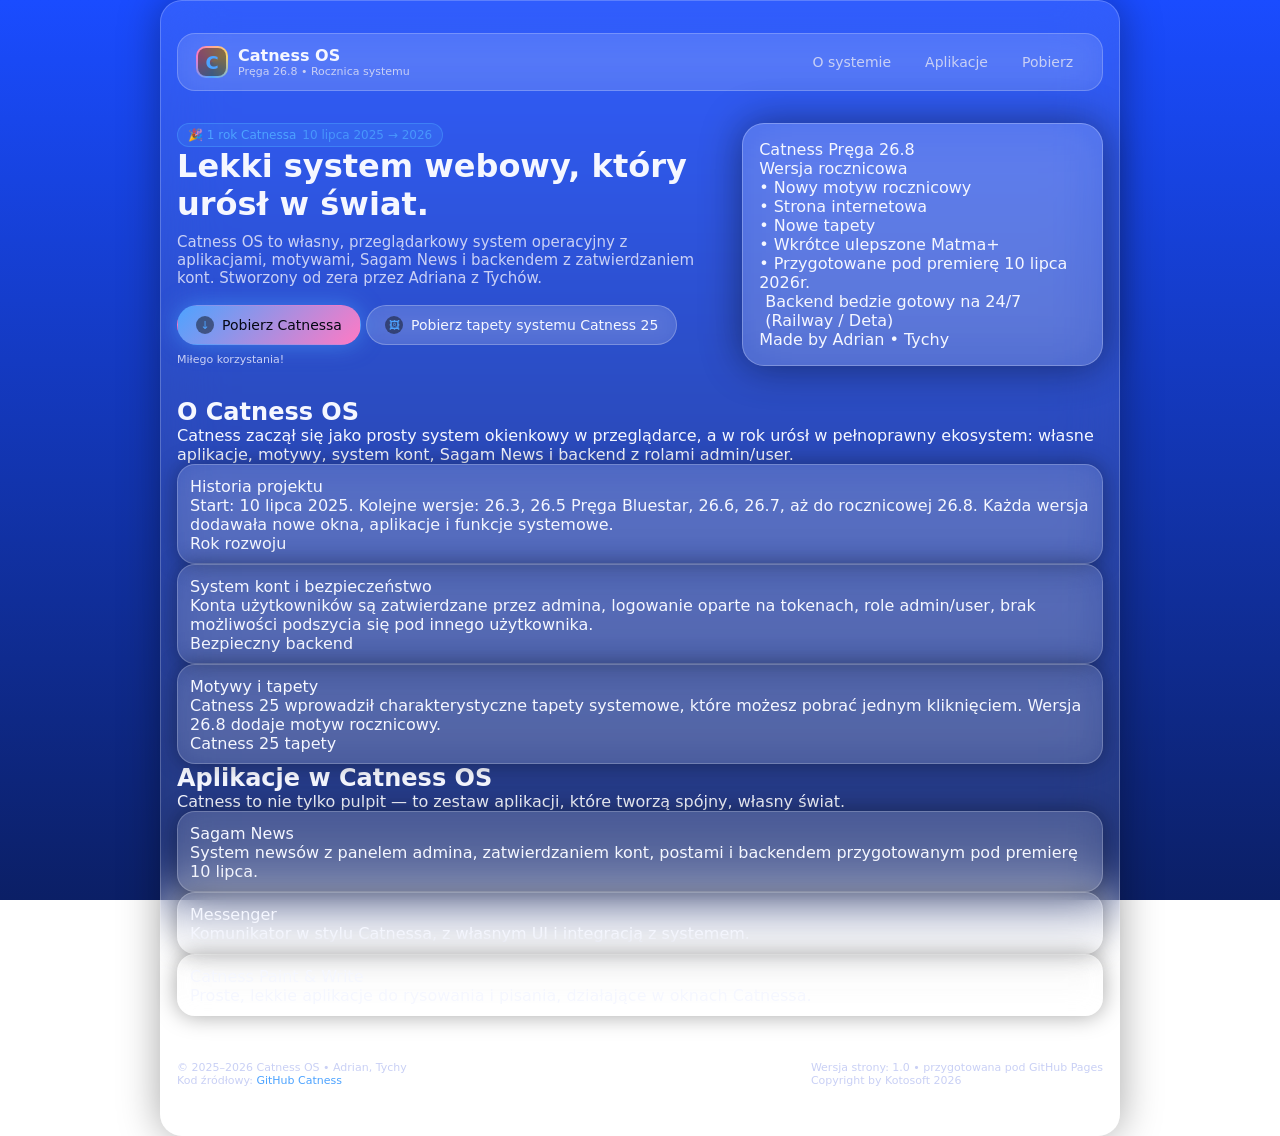
==== index.html @ 82e8257f "Add files via upload" ====
<!DOCTYPE html>
<html lang="pl">
<head>
    <meta charset="UTF-8">
    <title>Catness OS — oficjalna strona</title>
    <meta name="viewport" content="width=device-width, initial-scale=1.0">
<style>
:root {
    --accent: #4da3ff;
    --accent2: #ff7ac4;
    --text: #f5f7ff;
    --muted: #c9d0f5;
    --glass-bg: rgba(255, 255, 255, 0.12);
    --glass-border: rgba(255, 255, 255, 0.25);
}

/* Reset */
* { box-sizing: border-box; margin: 0; padding: 0; }

/* TŁO CATNESS BLUE */
body {
    font-family: system-ui, -apple-system, BlinkMacSystemFont, "Segoe UI", sans-serif;
    background: linear-gradient(180deg, #1a4cff 0%, #0b1f66 100%);
    background-attachment: fixed;
    color: var(--text);
    min-height: 100vh;
}

/* GŁÓWNY PANEL STRONY — SZKŁO */
.page {
    max-width: 960px;
    margin: 0 auto;
    padding: 32px 16px 48px;
    background: rgba(255, 255, 255, 0.10);
    backdrop-filter: blur(30px);
    -webkit-backdrop-filter: blur(30px);
    border-radius: 22px;
    border: 1px solid rgba(255, 255, 255, 0.22);
    box-shadow: 0 0 40px rgba(0,0,0,0.35);
}

/* HEADER — SZKŁO */
header {
    display: flex;
    justify-content: space-between;
    align-items: center;
    margin-bottom: 32px;
    background: rgba(255, 255, 255, 0.10);
    backdrop-filter: blur(22px);
    -webkit-backdrop-filter: blur(22px);
    border-radius: 18px;
    padding: 12px 18px;
    border: 1px solid rgba(255, 255, 255, 0.22);
}

/* LOGO */
.logo {
    display: flex;
    align-items: center;
    gap: 10px;
}
.logo-mark {
    width: 32px;
    height: 32px;
    border-radius: 10px;
    background: conic-gradient(from 180deg, #4da3ff, #ff7ac4, #ffd66b, #4da3ff);
    padding: 2px;
}
.logo-inner {
    width: 100%;
    height: 100%;
    border-radius: 8px;
    background: rgba(0,0,0,0.45);
    backdrop-filter: blur(12px);
    -webkit-backdrop-filter: blur(12px);
    display: flex;
    align-items: center;
    justify-content: center;
    font-weight: 700;
    font-size: 18px;
    color: var(--accent);
}

/* NAV */
nav {
    display: flex;
    gap: 12px;
    font-size: 14px;
}
nav a {
    color: var(--muted);
    text-decoration: none;
    padding: 6px 10px;
    border-radius: 999px;
    border: 1px solid transparent;
    transition: 0.2s;
}
nav a:hover {
    color: var(--text);
    border-color: rgba(255,255,255,0.25);
    background: rgba(255,255,255,0.08);
}

/* HERO */
.hero {
    display: grid;
    grid-template-columns: minmax(0, 3fr) minmax(0, 2fr);
    gap: 24px;
    align-items: center;
    margin-bottom: 32px;
}
@media (max-width: 768px) {
    .hero { grid-template-columns: 1fr; }
}
.hero-title {
    font-size: 32px;
    font-weight: 700;
    margin-bottom: 10px;
}
.hero-sub {
    font-size: 15px;
    color: var(--muted);
    margin-bottom: 18px;
}

/* BADGE */
.hero-badge {
    display: inline-flex;
    align-items: center;
    gap: 6px;
    font-size: 12px;
    padding: 4px 10px;
    border-radius: 999px;
    background: rgba(77,163,255,0.18);
    color: var(--accent);
    border: 1px solid rgba(77,163,255,0.45);
}

/* BUTTONS — SZKŁO + NEON */
.btn {
    display: inline-flex;
    align-items: center;
    justify-content: center;
    gap: 8px;
    padding: 10px 18px;
    border-radius: 999px;
    font-size: 14px;
    font-weight: 500;
    border: 1px solid transparent;
    cursor: pointer;
    text-decoration: none;
    transition: 0.15s ease;
}

.btn-primary {
    background: linear-gradient(135deg, var(--accent), var(--accent2));
    color: #050814;
    box-shadow: 0 0 22px rgba(77,163,255,0.55);
}
.btn-primary:hover {
    filter: brightness(1.08);
    box-shadow: 0 0 32px rgba(77,163,255,0.75);
}

.btn-secondary {
    background: rgba(255,255,255,0.12);
    border-color: rgba(255,255,255,0.25);
    color: var(--text);
    backdrop-filter: blur(12px);
    -webkit-backdrop-filter: blur(12px);
}
.btn-secondary:hover {
    background: rgba(255,255,255,0.18);
}

.btn-icon {
    width: 18px;
    height: 18px;
    border-radius: 999px;
    background: rgba(0,0,0,0.45);
    backdrop-filter: blur(8px);
    -webkit-backdrop-filter: blur(8px);
    display: flex;
    align-items: center;
    justify-content: center;
    font-size: 11px;
    color: var(--accent);
}

/* HERO CARD — SZKŁO */
.hero-card {
    background: rgba(255,255,255,0.14);
    backdrop-filter: blur(26px);
    -webkit-backdrop-filter: blur(26px);
    border-radius: 22px;
    border: 1px solid rgba(255,255,255,0.25);
    padding: 16px;
    box-shadow: 0 0 40px rgba(0,0,0,0.45);
}

/* CARD */
.card {
    background: rgba(255,255,255,0.12);
    backdrop-filter: blur(18px);
    -webkit-backdrop-filter: blur(18px);
    border-radius: 18px;
    border: 1px solid rgba(255,255,255,0.22);
    padding: 12px 12px 10px;
    box-shadow: 0 0 22px rgba(0,0,0,0.35);
}

/* FOOTER */
footer {
    margin-top: 32px;
    font-size: 11px;
    color: var(--muted);
    border-top: 1px solid rgba(255,255,255,0.18);
    padding-top: 12px;
    display: flex;
    justify-content: space-between;
    flex-wrap: wrap;
    gap: 8px;
}

a.link {
    color: var(--accent);
    text-decoration: none;
}
a.link:hover {
    text-decoration: underline;
}
</style>
</head>
<body>
<div class="page">
    <header>
        <div class="logo">
            <div class="logo-mark">
                <div class="logo-inner">C</div>
            </div>
            <div>
                <div style="font-weight:600;">Catness OS</div>
                <div style="font-size:11px;color:var(--muted);">Pręga 26.8 • Rocznica systemu</div>
            </div>
        </div>
        <nav>
            <a href="#about">O systemie</a>
            <a href="#apps">Aplikacje</a>
            <a href="#download">Pobierz</a>
        </nav>
    </header>

    <section class="hero">
        <div>
            <div class="hero-badge">
                <span>🎉 1 rok Catnessa</span>
                <span style="opacity:0.8;">10 lipca 2025 → 2026</span>
            </div>
            <h1 class="hero-title">Lekki system webowy, który urósł w świat.</h1>
            <p class="hero-sub">
                Catness OS to własny, przeglądarkowy system operacyjny z aplikacjami, motywami,
                Sagam News i backendem z zatwierdzaniem kont. Stworzony od zera przez Adriana z Tychów.
            </p>
            <div class="hero-actions" id="download">
                <a class="btn btn-primary" href="https://github.com/CetkowanyPL/Catness/raw/main/Catness%20Pr%C4%99ga%2026.7.1%20Firestar.zip">
                    <span class="btn-icon">↓</span>
                    <span>Pobierz Catnessa</span>
                </a>
                <a class="btn btn-secondary" href="https://github.com/CetkowanyPL/Catness/raw/main/wallpapers%20Catness%2025.X.X.X.zip">
                    <span class="btn-icon">🖼</span>
                    <span>Pobierz tapety systemu Catness 25</span>
                </a>
            </div>
            <p style="font-size:11px;color:var(--muted);margin-top:8px;">
                Miłego korzystania!
            </p>
        </div>

        <div class="hero-card">
            <div class="hero-card-header">
                <div class="hero-card-title">Catness Pręga 26.8</div>
                <div class="hero-card-chip">Wersja rocznicowa</div>
            </div>
            <div class="hero-card-body">
                • Nowy motyw rocznicowy<br>
                • Strona internetowa<br>
                • Nowe tapety<br>
                •  Wkrótce ulepszone Matma+<br>
                • Przygotowane pod premierę 10 lipca 2026r.
            </div>
            <div class="hero-card-footer">
                <div style="display:flex;align-items:center;gap:6px;">
                    <div class="hero-card-dot"></div>
                    <span>Backend bedzie  gotowy na 24/7 (Railway / Deta)</span>
                </div>
                <span>Made by Adrian • Tychy</span>
            </div>
        </div>
    </section>

    <section class="section" id="about">
        <h2>O Catness OS</h2>
        <p>
            Catness zaczął się jako prosty system okienkowy w przeglądarce, a w rok urósł w pełnoprawny
            ekosystem: własne aplikacje, motywy, system kont, Sagam News i backend z rolami admin/user.
        </p>
        <div class="grid">
            <div class="card">
                <div class="card-title">Historia projektu</div>
                <div class="card-body">
                    Start: 10 lipca 2025. Kolejne wersje: 26.3, 26.5 Pręga Bluestar, 26.6, 26.7, aż do
                    rocznicowej 26.8. Każda wersja dodawała nowe okna, aplikacje i funkcje systemowe.
                </div>
                <div class="card-tag">Rok rozwoju</div>
            </div>
            <div class="card">
                <div class="card-title">System kont i bezpieczeństwo</div>
                <div class="card-body">
                    Konta użytkowników są zatwierdzane przez admina, logowanie oparte na tokenach,
                    role admin/user, brak możliwości podszycia się pod innego użytkownika.
                </div>
                <div class="card-tag">Bezpieczny backend</div>
            </div>
            <div class="card">
                <div class="card-title">Motywy i tapety</div>
                <div class="card-body">
                    Catness 25 wprowadził charakterystyczne tapety systemowe, które możesz pobrać
                    jednym kliknięciem. Wersja 26.8 dodaje motyw rocznicowy.
                </div>
                <div class="card-tag">Catness 25 tapety</div>
            </div>
        </div>
    </section>

    <section class="section" id="apps">
        <h2>Aplikacje w Catness OS</h2>
        <p>
            Catness to nie tylko pulpit — to zestaw aplikacji, które tworzą spójny, własny świat.
        </p>
        <div class="grid">
            <div class="card">
                <div class="card-title">Sagam News</div>
                <div class="card-body">
                    System newsów z panelem admina, zatwierdzaniem kont, postami i backendem
                    przygotowanym pod premierę 10 lipca.
                </div>
            </div>
            <div class="card">
                <div class="card-title">Messenger</div>
                <div class="card-body">
                    Komunikator w stylu Catnessa, z własnym UI i integracją z systemem.
                </div>
            </div>
            <div class="card">
                <div class="card-title">Catness Paint & Write</div>
                <div class="card-body">
                    Proste, lekkie aplikacje do rysowania i pisania, działające w oknach Catnessa.
                </div>
            </div>
        </div>
    </section>

    <footer>
        <div>
            © 2025–2026 Catness OS • Adrian, Tychy<br>
            Kod źródłowy: <a class="link" href="https://github.com/CetkowanyPL/Catness">GitHub Catness</a>
        </div>
        <div>
            Wersja strony: 1.0 • przygotowana pod GitHub Pages<br>
            Copyright by Kotosoft 2026
        </div>
    </footer>
</div>
</body>
</html>
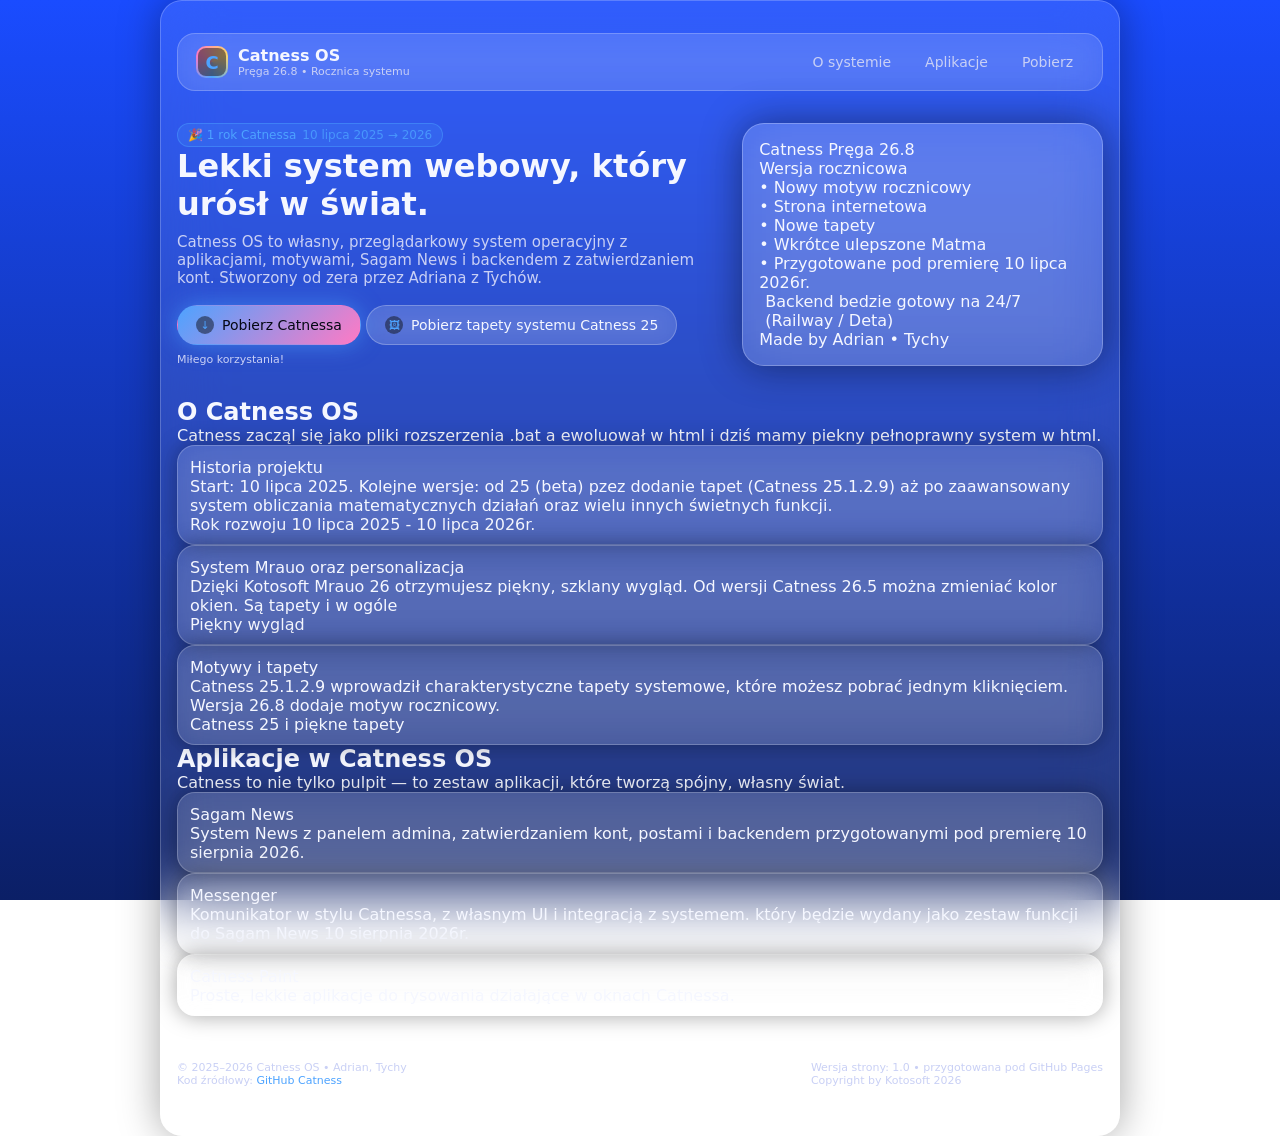
==== commit bcfc7469: "Add files via upload" ====
--- a/index.html
+++ b/index.html
@@ -285,7 +285,7 @@
                 • Nowy motyw rocznicowy<br>
                 • Strona internetowa<br>
                 • Nowe tapety<br>
-                •  Wkrótce ulepszone Matma+<br>
+                •  Wkrótce ulepszone Matma<br>
                 • Przygotowane pod premierę 10 lipca 2026r.
             </div>
             <div class="hero-card-footer">
@@ -301,33 +301,30 @@
     <section class="section" id="about">
         <h2>O Catness OS</h2>
         <p>
-            Catness zaczął się jako prosty system okienkowy w przeglądarce, a w rok urósł w pełnoprawny
-            ekosystem: własne aplikacje, motywy, system kont, Sagam News i backend z rolami admin/user.
+            Catness zacząl się jako pliki rozszerzenia .bat a ewoluował w html i dziś mamy piekny pełnoprawny system w html.
         </p>
         <div class="grid">
             <div class="card">
                 <div class="card-title">Historia projektu</div>
                 <div class="card-body">
-                    Start: 10 lipca 2025. Kolejne wersje: 26.3, 26.5 Pręga Bluestar, 26.6, 26.7, aż do
-                    rocznicowej 26.8. Każda wersja dodawała nowe okna, aplikacje i funkcje systemowe.
-                </div>
-                <div class="card-tag">Rok rozwoju</div>
-            </div>
-            <div class="card">
-                <div class="card-title">System kont i bezpieczeństwo</div>
-                <div class="card-body">
-                    Konta użytkowników są zatwierdzane przez admina, logowanie oparte na tokenach,
-                    role admin/user, brak możliwości podszycia się pod innego użytkownika.
-                </div>
-                <div class="card-tag">Bezpieczny backend</div>
+                    Start: 10 lipca 2025. Kolejne wersje: od 25 (beta) pzez dodanie tapet (Catness 25.1.2.9) aż po zaawansowany system obliczania matematycznych działań oraz wielu innych świetnych funkcji.
+                </div>
+                <div class="card-tag">Rok rozwoju 10 lipca 2025 - 10 lipca 2026r.</div>
+            </div>
+            <div class="card">
+                <div class="card-title">System Mrauo oraz personalizacja</div>
+                <div class="card-body">
+                    Dzięki Kotosoft Mrauo 26 otrzymujesz piękny, szklany wygląd. Od wersji Catness 26.5 można zmieniać kolor okien. Są tapety i w ogóle
+                </div>
+                <div class="card-tag">Piękny wygląd</div>
             </div>
             <div class="card">
                 <div class="card-title">Motywy i tapety</div>
                 <div class="card-body">
-                    Catness 25 wprowadził charakterystyczne tapety systemowe, które możesz pobrać
+                    Catness 25.1.2.9 wprowadził charakterystyczne tapety systemowe, które możesz pobrać
                     jednym kliknięciem. Wersja 26.8 dodaje motyw rocznicowy.
                 </div>
-                <div class="card-tag">Catness 25 tapety</div>
+                <div class="card-tag">Catness 25 i piękne tapety</div>
             </div>
         </div>
     </section>
@@ -341,20 +338,20 @@
             <div class="card">
                 <div class="card-title">Sagam News</div>
                 <div class="card-body">
-                    System newsów z panelem admina, zatwierdzaniem kont, postami i backendem
-                    przygotowanym pod premierę 10 lipca.
+                    System News z panelem admina, zatwierdzaniem kont, postami i backendem
+                    przygotowanymi pod premierę 10 sierpnia 2026.
                 </div>
             </div>
             <div class="card">
                 <div class="card-title">Messenger</div>
                 <div class="card-body">
-                    Komunikator w stylu Catnessa, z własnym UI i integracją z systemem.
-                </div>
-            </div>
-            <div class="card">
-                <div class="card-title">Catness Paint & Write</div>
-                <div class="card-body">
-                    Proste, lekkie aplikacje do rysowania i pisania, działające w oknach Catnessa.
+                    Komunikator w stylu Catnessa, z własnym UI i integracją z systemem. który będzie wydany jako zestaw funkcji do Sagam News 10 sierpnia 2026r.
+                </div>
+            </div>
+            <div class="card">
+                <div class="card-title">Catness Paint</div>
+                <div class="card-body">
+                    Proste, lekkie aplikacje do rysowania działające w oknach Catnessa.
                 </div>
             </div>
         </div>
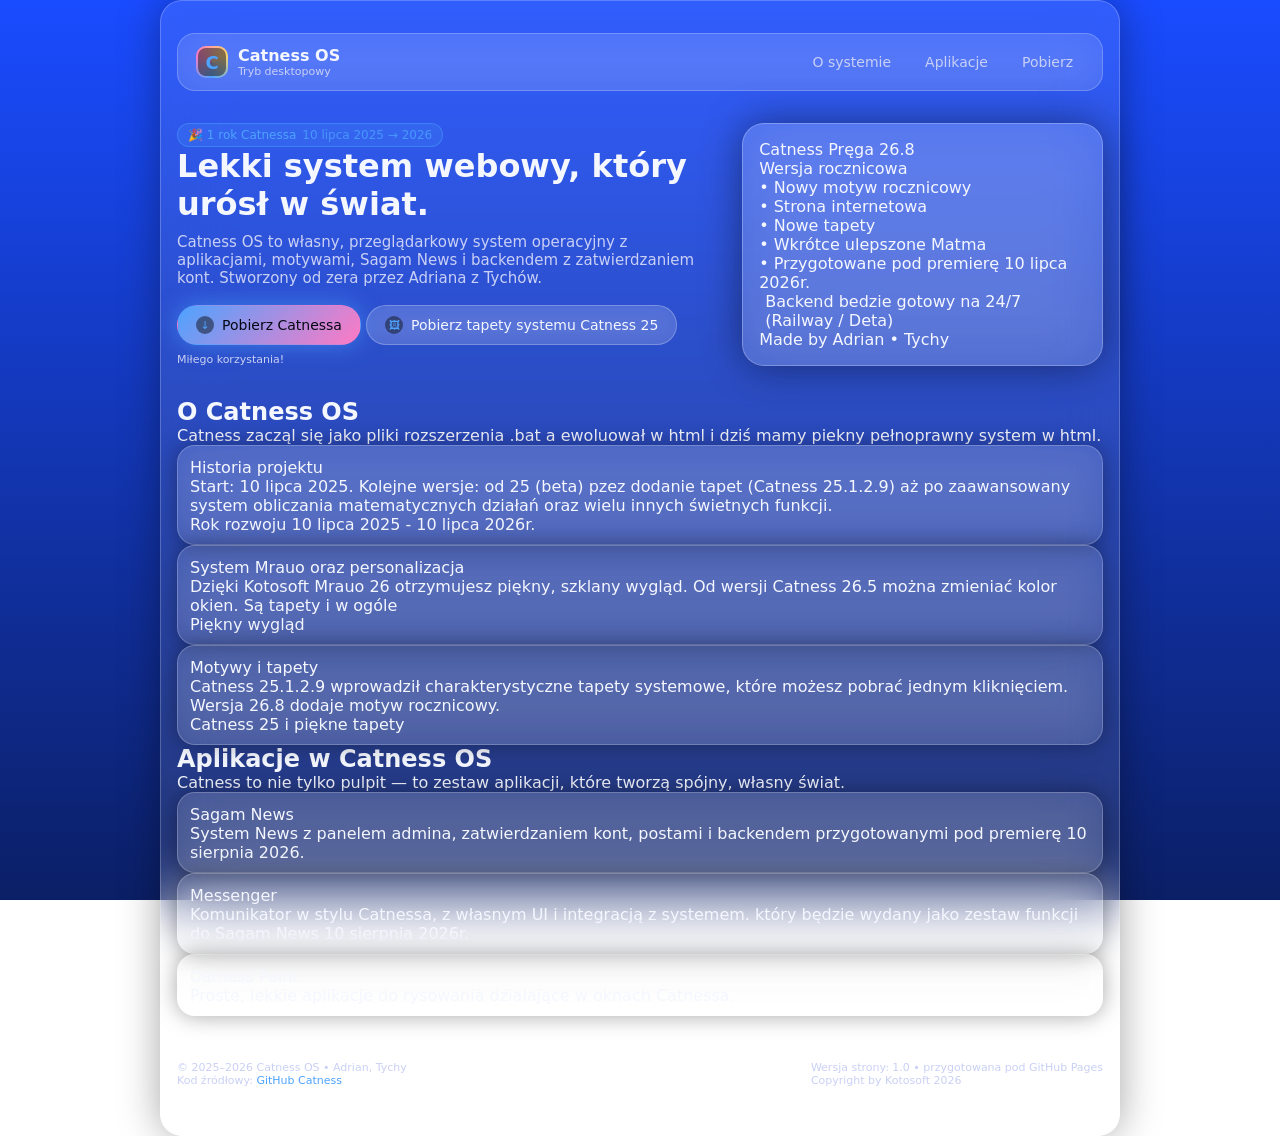
==== commit ff7c4d55: "Add files via upload" ====
--- a/index.html
+++ b/index.html
@@ -26,6 +26,40 @@
     min-height: 100vh;
 }
 
+/* TRYB MOBILNY — automatyczne wykrywanie */
+body.mobile .page {
+    padding: 24px 12px;
+}
+
+body.mobile header {
+    flex-direction: column;
+    gap: 12px;
+    text-align: center;
+}
+
+body.mobile nav {
+    flex-wrap: wrap;
+    justify-content: center;
+}
+
+body.mobile .hero {
+    grid-template-columns: 1fr !important;
+}
+
+body.mobile .hero-title {
+    font-size: 26px;
+}
+
+body.mobile .card {
+    padding: 10px;
+}
+
+body.mobile footer {
+    flex-direction: column;
+    text-align: center;
+    gap: 12px;
+}
+
 /* GŁÓWNY PANEL STRONY — SZKŁO */
 .page {
     max-width: 960px;
@@ -33,7 +67,6 @@
     padding: 32px 16px 48px;
     background: rgba(255, 255, 255, 0.10);
     backdrop-filter: blur(30px);
-    -webkit-backdrop-filter: blur(30px);
     border-radius: 22px;
     border: 1px solid rgba(255, 255, 255, 0.22);
     box-shadow: 0 0 40px rgba(0,0,0,0.35);
@@ -47,7 +80,6 @@
     margin-bottom: 32px;
     background: rgba(255, 255, 255, 0.10);
     backdrop-filter: blur(22px);
-    -webkit-backdrop-filter: blur(22px);
     border-radius: 18px;
     padding: 12px 18px;
     border: 1px solid rgba(255, 255, 255, 0.22);
@@ -72,7 +104,6 @@
     border-radius: 8px;
     background: rgba(0,0,0,0.45);
     backdrop-filter: blur(12px);
-    -webkit-backdrop-filter: blur(12px);
     display: flex;
     align-items: center;
     justify-content: center;
@@ -167,7 +198,6 @@
     border-color: rgba(255,255,255,0.25);
     color: var(--text);
     backdrop-filter: blur(12px);
-    -webkit-backdrop-filter: blur(12px);
 }
 .btn-secondary:hover {
     background: rgba(255,255,255,0.18);
@@ -179,7 +209,6 @@
     border-radius: 999px;
     background: rgba(0,0,0,0.45);
     backdrop-filter: blur(8px);
-    -webkit-backdrop-filter: blur(8px);
     display: flex;
     align-items: center;
     justify-content: center;
@@ -191,7 +220,6 @@
 .hero-card {
     background: rgba(255,255,255,0.14);
     backdrop-filter: blur(26px);
-    -webkit-backdrop-filter: blur(26px);
     border-radius: 22px;
     border: 1px solid rgba(255,255,255,0.25);
     padding: 16px;
@@ -202,7 +230,6 @@
 .card {
     background: rgba(255,255,255,0.12);
     backdrop-filter: blur(18px);
-    -webkit-backdrop-filter: blur(18px);
     border-radius: 18px;
     border: 1px solid rgba(255,255,255,0.22);
     padding: 12px 12px 10px;
@@ -231,6 +258,7 @@
 }
 </style>
 </head>
+
 <body>
 <div class="page">
     <header>
@@ -240,7 +268,7 @@
             </div>
             <div>
                 <div style="font-weight:600;">Catness OS</div>
-                <div style="font-size:11px;color:var(--muted);">Pręga 26.8 • Rocznica systemu</div>
+                <div style="font-size:11px;color:var(--muted);" id="deviceInfo">Wykrywanie urządzenia…</div>
             </div>
         </div>
         <nav>
@@ -368,5 +396,23 @@
         </div>
     </footer>
 </div>
+
+<script>
+function detectDevice() {
+    const isMobile = /Android|iPhone|iPad|iPod|Opera Mini|IEMobile|Mobile/i.test(navigator.userAgent);
+    const info = document.getElementById("deviceInfo");
+
+    if (isMobile) {
+        document.body.classList.add("mobile");
+        info.textContent = "Tryb mobilny";
+    } else {
+        document.body.classList.add("desktop");
+        info.textContent = "Tryb desktopowy";
+    }
+}
+
+detectDevice();
+</script>
+
 </body>
 </html>
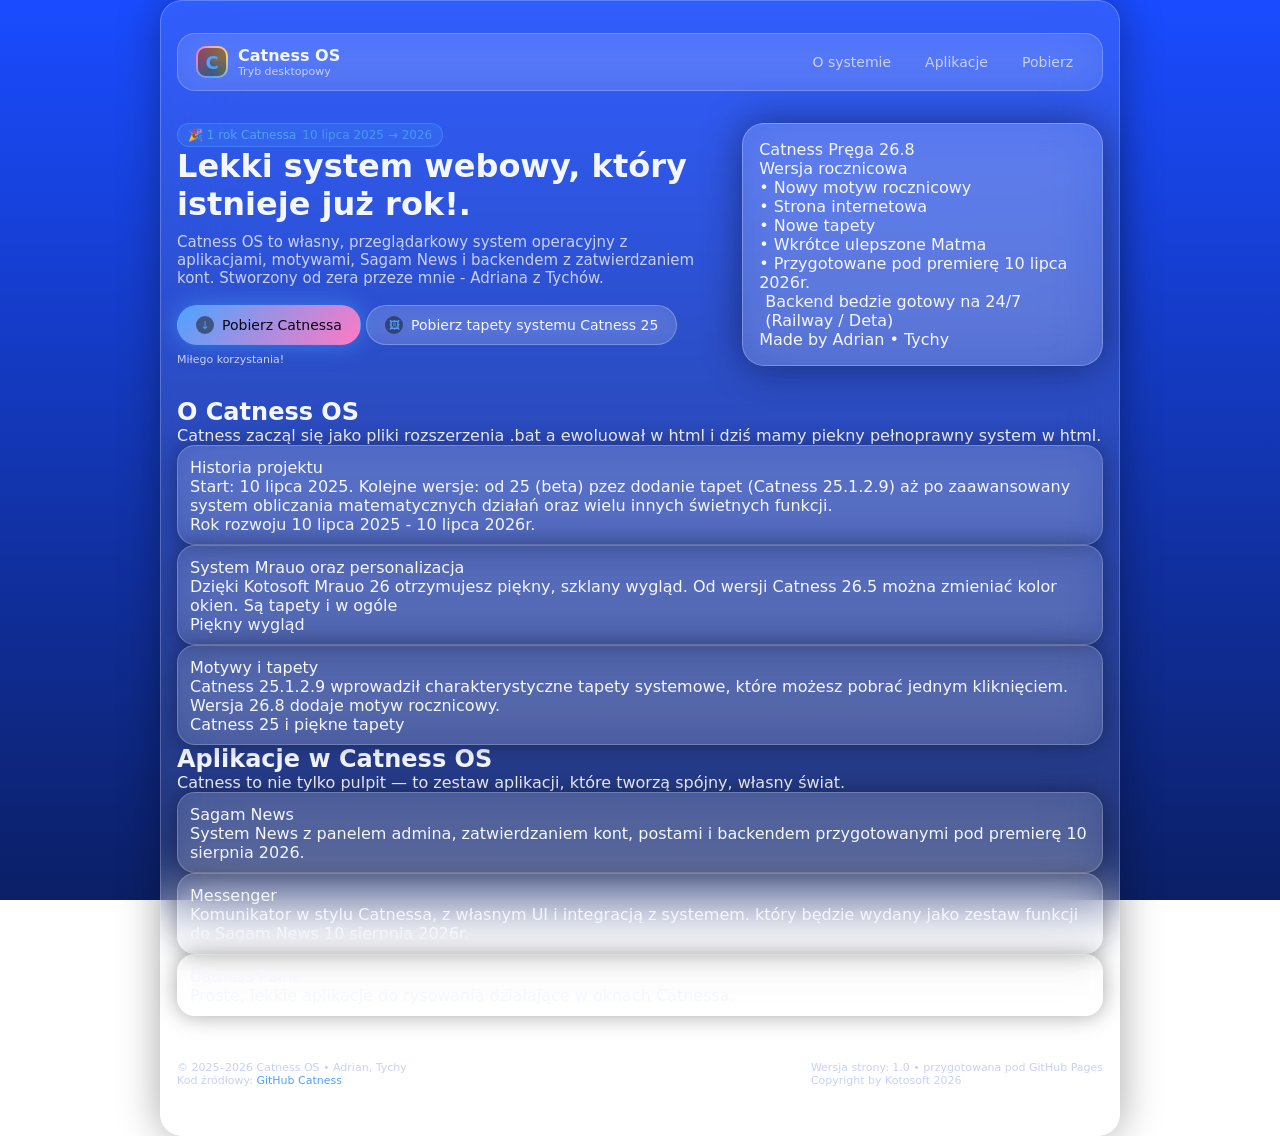
==== commit 33a0b636: "Update index.html" ====
--- a/index.html
+++ b/index.html
@@ -284,13 +284,13 @@
                 <span>🎉 1 rok Catnessa</span>
                 <span style="opacity:0.8;">10 lipca 2025 → 2026</span>
             </div>
-            <h1 class="hero-title">Lekki system webowy, który urósł w świat.</h1>
+            <h1 class="hero-title">Lekki system webowy, który istnieje już rok!.</h1>
             <p class="hero-sub">
                 Catness OS to własny, przeglądarkowy system operacyjny z aplikacjami, motywami,
-                Sagam News i backendem z zatwierdzaniem kont. Stworzony od zera przez Adriana z Tychów.
+                Sagam News i backendem z zatwierdzaniem kont. Stworzony od zera przeze mnie - Adriana z Tychów.
             </p>
             <div class="hero-actions" id="download">
-                <a class="btn btn-primary" href="https://github.com/CetkowanyPL/Catness/raw/main/Catness%20Pr%C4%99ga%2026.7.1%20Firestar.zip">
+                <a class="btn btn-primary" href="https://raw.githubusercontent.com/KotosoftPL/Catness/main/Catness%20Pręga%2026.8%201th%20Anniversary.zip">
                     <span class="btn-icon">↓</span>
                     <span>Pobierz Catnessa</span>
                 </a>
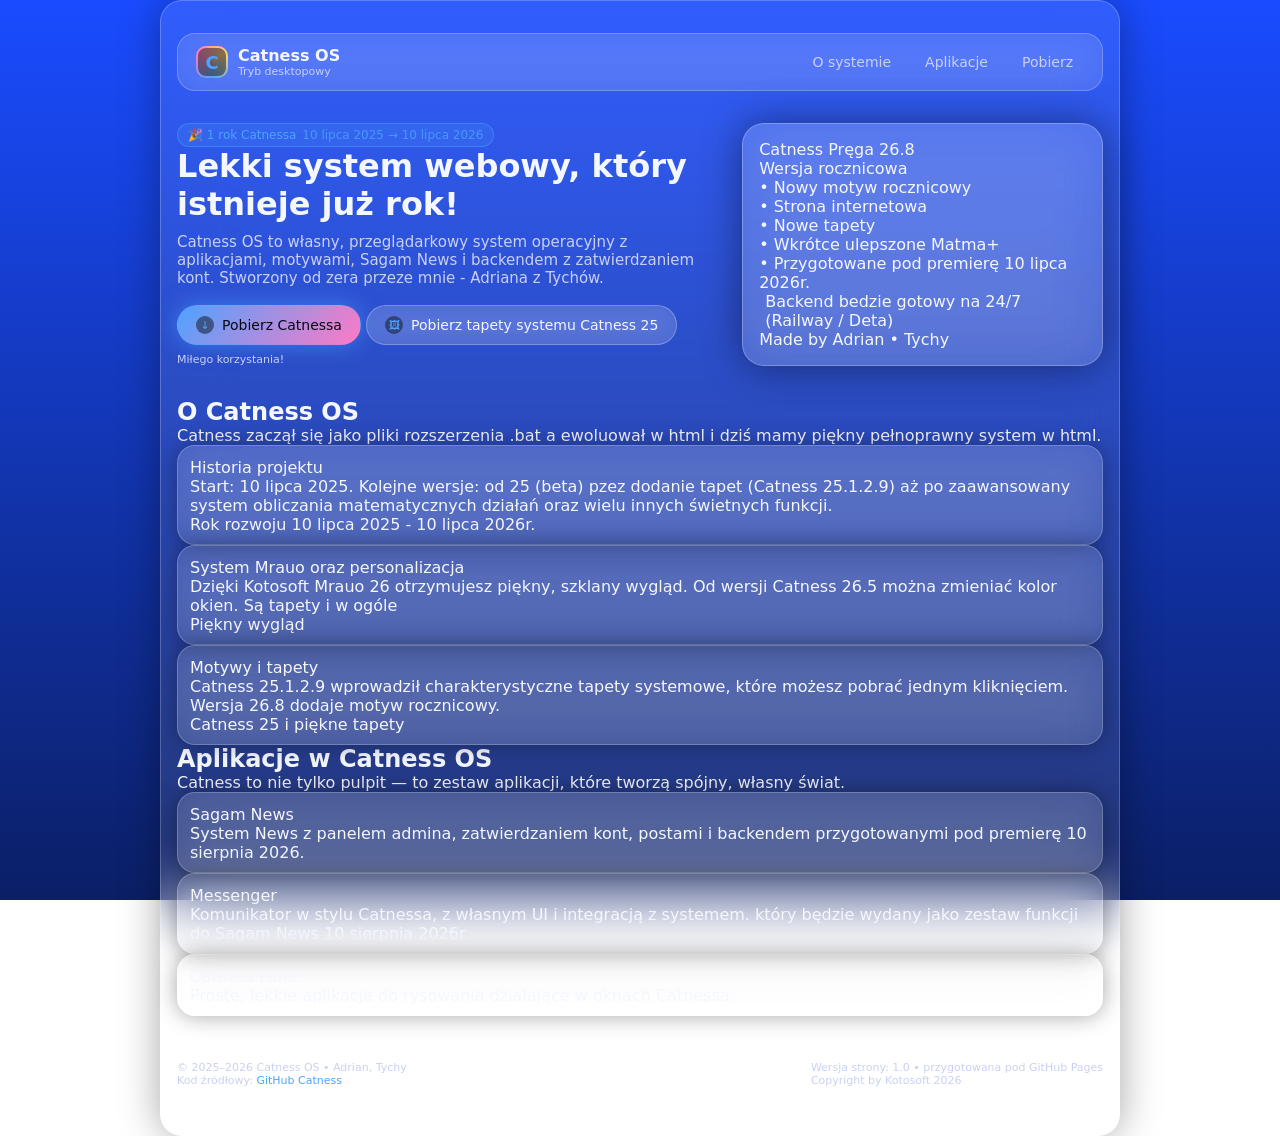
==== commit 94e7d4db: "Update index.html" ====
--- a/index.html
+++ b/index.html
@@ -282,9 +282,9 @@
         <div>
             <div class="hero-badge">
                 <span>🎉 1 rok Catnessa</span>
-                <span style="opacity:0.8;">10 lipca 2025 → 2026</span>
-            </div>
-            <h1 class="hero-title">Lekki system webowy, który istnieje już rok!.</h1>
+                <span style="opacity:0.8;">10 lipca 2025 → 10 lipca 2026</span>
+            </div>
+            <h1 class="hero-title">Lekki system webowy, który istnieje już rok!</h1>
             <p class="hero-sub">
                 Catness OS to własny, przeglądarkowy system operacyjny z aplikacjami, motywami,
                 Sagam News i backendem z zatwierdzaniem kont. Stworzony od zera przeze mnie - Adriana z Tychów.
@@ -313,13 +313,13 @@
                 • Nowy motyw rocznicowy<br>
                 • Strona internetowa<br>
                 • Nowe tapety<br>
-                •  Wkrótce ulepszone Matma<br>
+                •  Wkrótce ulepszone Matma+<br>
                 • Przygotowane pod premierę 10 lipca 2026r.
             </div>
             <div class="hero-card-footer">
                 <div style="display:flex;align-items:center;gap:6px;">
                     <div class="hero-card-dot"></div>
-                    <span>Backend bedzie  gotowy na 24/7 (Railway / Deta)</span>
+                    <span>Backend bedzie gotowy na 24/7 (Railway / Deta)</span>
                 </div>
                 <span>Made by Adrian • Tychy</span>
             </div>
@@ -329,7 +329,7 @@
     <section class="section" id="about">
         <h2>O Catness OS</h2>
         <p>
-            Catness zacząl się jako pliki rozszerzenia .bat a ewoluował w html i dziś mamy piekny pełnoprawny system w html.
+            Catness zaczął się jako pliki rozszerzenia .bat a ewoluował w html i dziś mamy piękny pełnoprawny system w html.
         </p>
         <div class="grid">
             <div class="card">
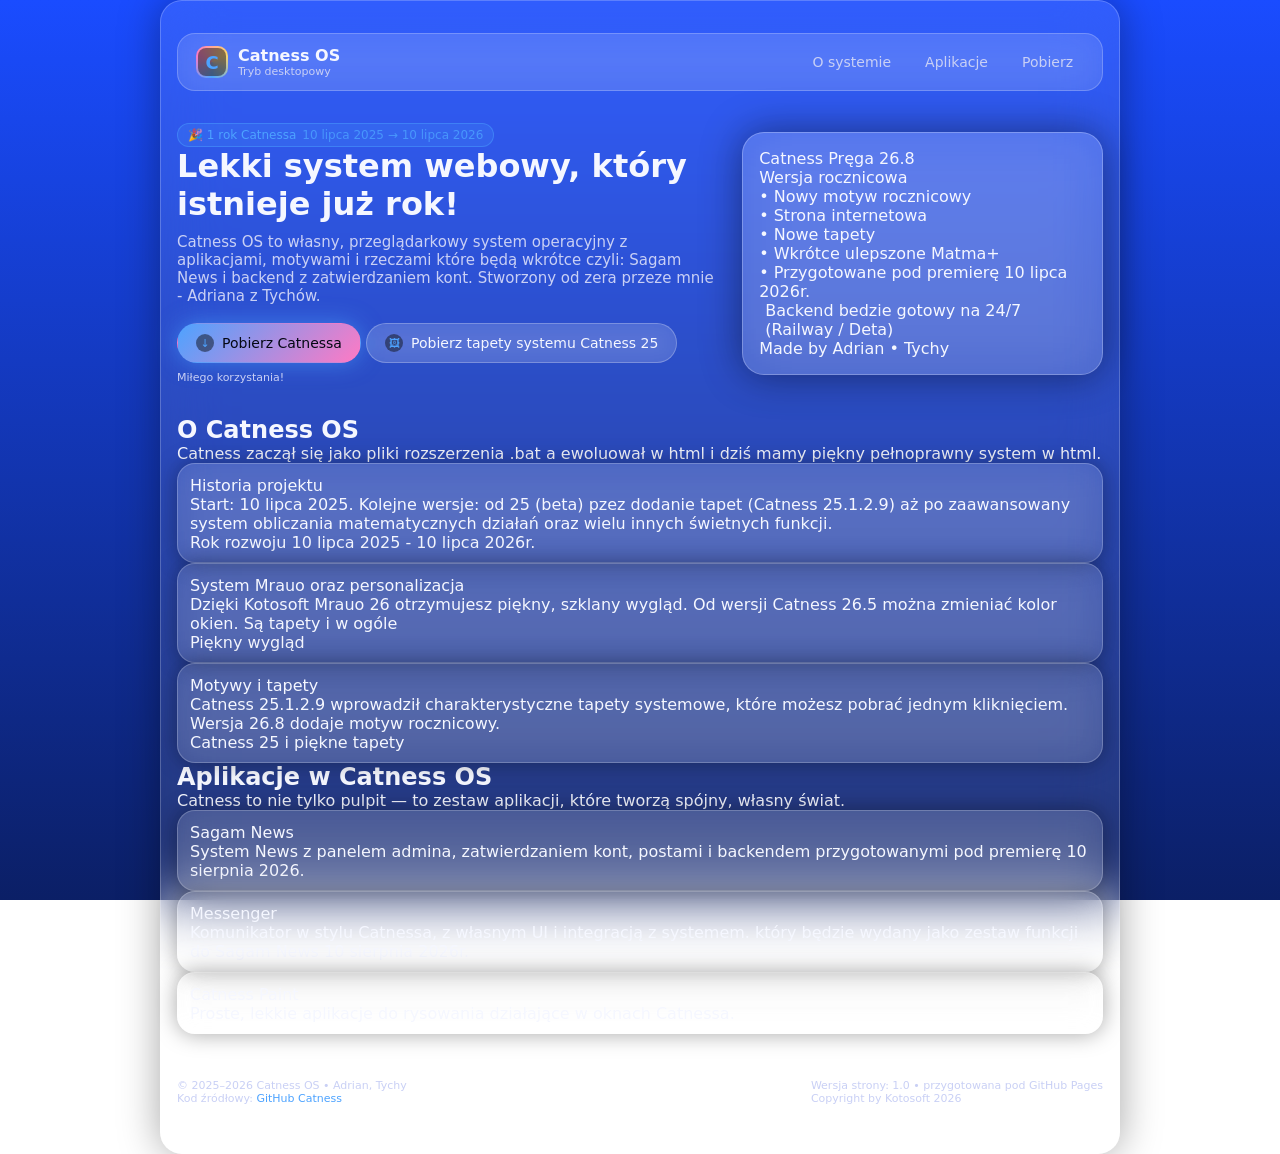
==== commit eb3be436: "Update index.html" ====
--- a/index.html
+++ b/index.html
@@ -286,11 +286,11 @@
             </div>
             <h1 class="hero-title">Lekki system webowy, który istnieje już rok!</h1>
             <p class="hero-sub">
-                Catness OS to własny, przeglądarkowy system operacyjny z aplikacjami, motywami,
-                Sagam News i backendem z zatwierdzaniem kont. Stworzony od zera przeze mnie - Adriana z Tychów.
+                Catness OS to własny, przeglądarkowy system operacyjny z aplikacjami, motywami i rzeczami które będą wkrótce czyli: 
+                Sagam News i backend z zatwierdzaniem kont. Stworzony od zera przeze mnie - Adriana z Tychów.
             </p>
             <div class="hero-actions" id="download">
-                <a class="btn btn-primary" href="https://raw.githubusercontent.com/KotosoftPL/Catness/main/Catness%20Pręga%2026.8%201th%20Anniversary.zip">
+                <a class="btn btn-primary" href="https://raw.githubusercontent.com/CetkowanyPL/Catness/main/Catness%20Pr%C4%99ga%2026.8.1%201th%20Anniversary.zip">
                     <span class="btn-icon">↓</span>
                     <span>Pobierz Catnessa</span>
                 </a>
